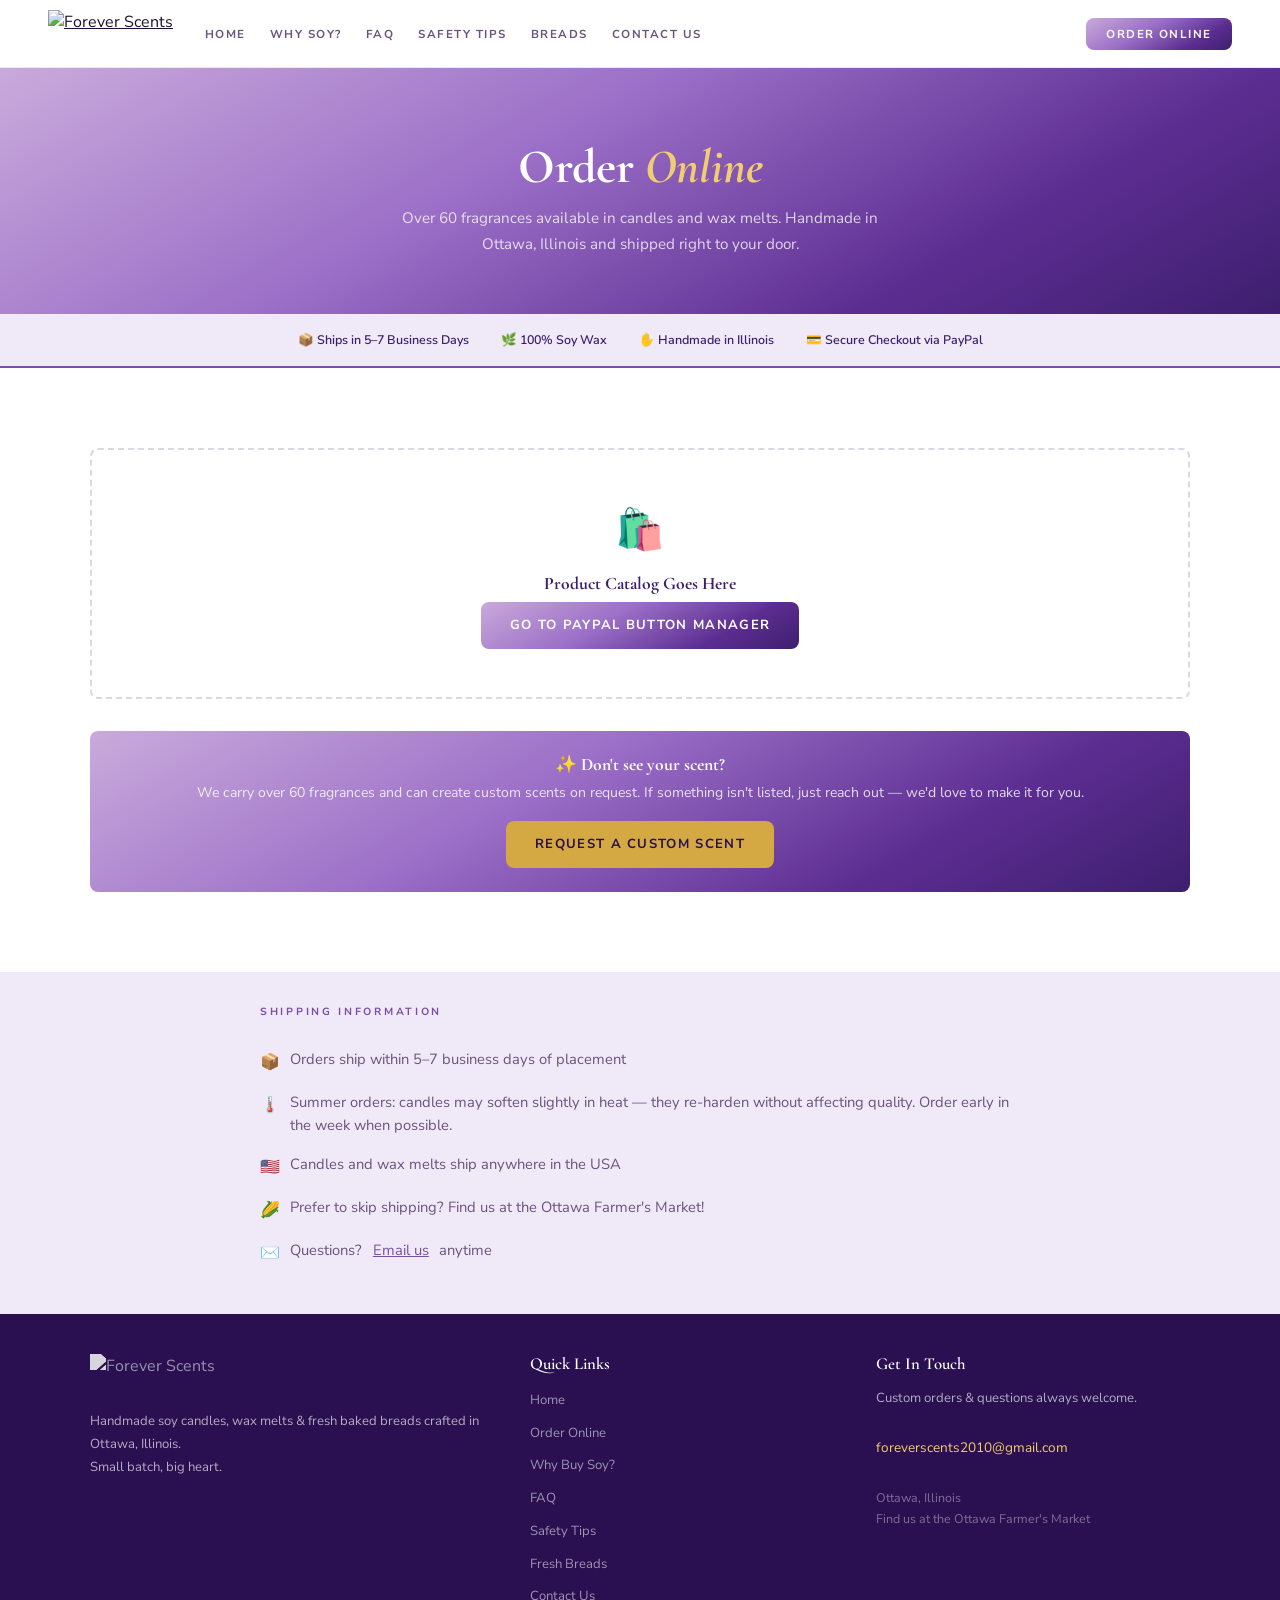
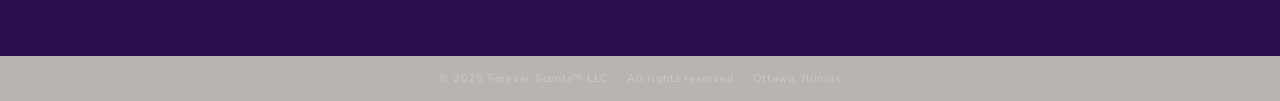
==== order-online.html @ e3c5e1b5 "first commit" ====
<!DOCTYPE html>
<html lang="en">
<head>
  <meta charset="UTF-8">
  <meta name="viewport" content="width=device-width, initial-scale=1.0">
  <meta name="description" content="Order Forever Scents handmade soy candles and wax melts online. Over 60 fragrances available. Ships in 5–7 business days.">
  <title>Order Online – Forever Scents</title>
  <link rel="preconnect" href="https://fonts.googleapis.com">
  <link href="https://fonts.googleapis.com/css2?family=Cormorant+Garamond:ital,wght@0,400;0,600;1,400;1,600&family=Nunito+Sans:wght@300;400;600;700&display=swap" rel="stylesheet">
  <link rel="stylesheet" href="style.css">
  <style>
    .order-info-bar {
      background: var(--pale);
      border-bottom: 2px solid var(--violet);
      padding: 1rem 1.25rem;
      display: flex;
      flex-wrap: wrap;
      gap: 0.75rem 2rem;
      justify-content: center;
      font-size: 0.78rem;
    }
    .order-info-bar .oi {
      display: flex;
      align-items: center;
      gap: 0.4rem;
      color: var(--deep);
      font-weight: 600;
    }

    /* PayPal embed area */
    .paypal-zone {
      background: var(--white);
      border: 2px dashed rgba(61,31,110,0.18);
      border-radius: var(--radius);
      padding: 3rem 1.5rem;
      text-align: center;
      color: var(--muted);
    }
    .paypal-zone .pz-icon { font-size: 2.5rem; margin-bottom: 0.75rem; }
    .paypal-zone h3 {
      font-size: 1.1rem; color: var(--deep);
      margin-bottom: 0.5rem;
    }
    .paypal-zone p { font-size: 0.85rem; line-height: 1.7; max-width: 380px; margin: 0 auto 1.25rem; }

    .custom-note {
      background: var(--grad);
      border-radius: var(--radius);
      padding: 1.5rem;
      color: var(--white);
      text-align: center;
      margin-top: 2rem;
    }
    .custom-note p { color: rgba(255,255,255,0.82); font-size:0.88rem; line-height:1.7; margin-bottom:1rem; }
    .custom-note h3 { color: var(--white); margin-bottom:0.4rem; font-size:1.1rem; }
  </style>
</head>
<body class="page-body">

  <div class="page-hero">
    <h1>Order <em style="color:var(--gold-lt);">Online</em></h1>
    <p>Over 60 fragrances available in candles and wax melts. Handmade in Ottawa, Illinois and shipped right to your door.</p>
  </div>

  <!-- ORDER INFO BAR -->
  <div class="order-info-bar">
    <div class="oi">📦 Ships in 5–7 Business Days</div>
    <div class="oi">🌿 100% Soy Wax</div>
    <div class="oi">✋ Handmade in Illinois</div>
    <div class="oi">💳 Secure Checkout via PayPal</div>
  </div>

  <section class="content-section bg-white">
    <div class="content-inner-wide">

      <!-- ═══════════════════════════════════════════════
           PASTE YOUR PAYPAL PRODUCT CATALOG EMBED BELOW
           ═══════════════════════════════════════════════ -->
      <div class="paypal-zone" id="paypal-catalog">
        <div class="pz-icon">🛍️</div>
        <h3>Product Catalog Goes Here</h3>
        
        <a href="https://www.paypal.com/buttons/" target="_blank" rel="noopener" class="btn btn-purple">Go to PayPal Button Manager</a>
      </div>
      <!-- ═══════════════════════════════════════════════ -->

      <div class="custom-note">
        <h3>✨ Don't see your scent?</h3>
        <p>We carry over 60 fragrances and can create custom scents on request. If something isn't listed, just reach out — we'd love to make it for you.</p>
        <a href="contact-us.html" class="btn btn-gold">Request a Custom Scent</a>
      </div>

    </div>
  </section>

  <!-- SHIPPING INFO -->
  <section class="content-section bg-pale" style="padding-top:2rem; padding-bottom:2.5rem;">
    <div class="content-inner">
      <span class="section-label" style="margin-bottom:1.25rem; display:block;">Shipping Information</span>
      <ul class="checklist">
        <li><span class="ck-icon">📦</span> Orders ship within 5–7 business days of placement</li>
        <li><span class="ck-icon">🌡️</span> Summer orders: candles may soften slightly in heat — they re-harden without affecting quality. Order early in the week when possible.</li>
        <li><span class="ck-icon">🇺🇸</span> Candles and wax melts ship anywhere in the USA</li>
        <li><span class="ck-icon">🌽</span> Prefer to skip shipping? Find us at the Ottawa Farmer's Market!</li>
        <li><span class="ck-icon">✉️</span> Questions? <a href="mailto:foreverscents2010@gmail.com" style="color:var(--violet);">Email us</a> anytime</li>
      </ul>
    </div>
  </section>

  <script src="shared.js"></script>
</body>
</html>
---- style.css ----
/* ── RESET & ROOT ── */
*, *::before, *::after { box-sizing: border-box; margin: 0; padding: 0; }

:root {
  --lavender:    #c9aadb;
  --violet:      #7a4fa3;
  --deep:        #3d1f6e;
  --deeper:      #2a1050;
  --grad:        linear-gradient(150deg, #c9aadb 0%, #9b6fc7 40%, #5c2d91 75%, #3d1f6e 100%);
  --gold:        #d4a843;
  --gold-lt:     #f0cc72;
  --cream:       #fdf9f6;
  --off-white:   #f7f2fb;
  --pale:        #f0eaf8;
  --muted:       #6b537e;
  --text:        #1e1030;
  --white:       #ffffff;
  --radius:      8px;
  --nav-h:       64px;
}

html { scroll-behavior: smooth; font-size: 16px; }

body {
  font-family: 'Nunito Sans', sans-serif;
  font-weight: 400;
  color: var(--text);
  background: var(--cream);
  overflow-x: hidden;
  line-height: 1.6;
}

img { max-width: 100%; display: block; }
a { color: inherit; }

/* ── TYPOGRAPHY ── */
h1, h2, h3, h4 {
  font-family: 'Cormorant Garamond', serif;
  line-height: 1.15;
  color: var(--deep);
}

/* ── BUTTONS ── */
.btn {
  display: inline-block;
  padding: 0.8rem 1.8rem;
  border-radius: var(--radius);
  font-family: 'Nunito Sans', sans-serif;
  font-size: 0.82rem;
  font-weight: 700;
  letter-spacing: 0.1em;
  text-transform: uppercase;
  text-decoration: none;
  cursor: pointer;
  border: none;
  transition: transform 0.15s, opacity 0.15s, background 0.2s;
}
.btn:hover { transform: translateY(-2px); opacity: 0.92; }
.btn:active { transform: translateY(0); }

.btn-gold    { background: var(--gold); color: var(--deeper); }
.btn-gold:hover { background: var(--gold-lt); }

.btn-purple  { background: var(--grad); color: var(--white); }

.btn-outline-purple {
  background: transparent;
  color: var(--deep);
  border: 2px solid var(--violet);
}
.btn-outline-purple:hover { background: var(--pale); }

.btn-outline-white {
  background: transparent;
  color: var(--white);
  border: 2px solid rgba(255,255,255,0.6);
}
.btn-outline-white:hover { background: rgba(255,255,255,0.1); }

/* ── NAV ── */
.site-nav {
  position: fixed;
  top: 0; left: 0; right: 0;
  z-index: 500;
  height: var(--nav-h);
  background: rgba(255,255,255,0.97);
  backdrop-filter: blur(14px);
  border-bottom: 1px solid rgba(61,31,110,0.1);
  display: flex;
  align-items: center;
  justify-content: space-between;
  padding: 0 1.25rem;
}

.nav-logo img {
  height: 42px;
  width: auto;
}

.nav-links {
  display: none;
  list-style: none;
  gap: 1.5rem;
  align-items: center;
  flex: 1;               /* take up remaining space so spacer can push right */
  margin-left: 2rem;
}
.nav-spacer {
  flex: 1;               /* eats all leftover space, pushes Shop button to far right */
}
.nav-links a {
  text-decoration: none;
  color: var(--muted);
  font-size: 0.72rem;
  letter-spacing: 0.13em;
  text-transform: uppercase;
  font-weight: 700;
  white-space: nowrap;
  position: relative;
  padding-bottom: 3px;
  transition: color 0.2s;
}
/* Underline hover effect */
.nav-links a::after {
  content: '';
  position: absolute;
  bottom: -2px; left: 0; right: 0;
  height: 2px;
  background: var(--violet);
  border-radius: 2px;
  transform: scaleX(0);
  transform-origin: left;
  transition: transform 0.2s ease;
}
.nav-links a:hover { color: var(--deep); }
.nav-links a:hover::after { transform: scaleX(1); }

/* Active page indicator */
.nav-links a.active {
  color: var(--deep);
}
.nav-links a.active::after {
  transform: scaleX(1);
  background: var(--deep);
}

/* Shop button — pushed to far right, visually distinct, white text */
.nav-links { position: relative; }
.nav-links .nav-cta {
  margin-left: 1rem;
  padding: 0.5rem 1.25rem;
  color: var(--white) !important;
  background: var(--grad);
  border-radius: var(--radius);
  padding-bottom: 0.5rem; /* override the padding-bottom:3px from base */
}
/* Suppress underline effect on the button */
.nav-links .nav-cta::after { display: none; }
.nav-links .nav-cta:hover { opacity: 0.88; color: var(--white) !important; }
.nav-links .nav-cta.active { color: var(--white) !important; }

.hamburger {
  display: flex;
  flex-direction: column;
  gap: 5px;
  background: none;
  border: none;
  cursor: pointer;
  padding: 6px;
  border-radius: 6px;
}
.hamburger span {
  display: block;
  width: 22px; height: 2px;
  background: var(--deep);
  border-radius: 2px;
  transition: 0.3s;
}

/* Mobile drawer */
.mobile-drawer {
  display: none;
  position: fixed;
  top: var(--nav-h); left: 0; right: 0;
  background: var(--white);
  z-index: 499;
  flex-direction: column;
  border-top: 3px solid var(--violet);
  box-shadow: 0 12px 40px rgba(42,16,80,0.18);
  padding-bottom: 1rem;
}
.mobile-drawer.open { display: flex; }
.mobile-drawer a {
  padding: 0.9rem 1.5rem;
  text-decoration: none;
  color: var(--deep);
  font-size: 0.88rem;
  letter-spacing: 0.08em;
  text-transform: uppercase;
  font-weight: 700;
  border-bottom: 1px solid var(--pale);
  transition: background 0.15s;
}
.mobile-drawer a:hover { background: var(--pale); }
.mobile-drawer .drawer-cta {
  margin: 1rem 1.5rem 0;
  text-align: center;
  border-bottom: none;
  border-radius: var(--radius);
  background: var(--grad);
  color: var(--white) !important;
}

/* ── PAGE WRAPPER ── */
.page-body { padding-top: var(--nav-h); }

/* ── SECTION CHROME ── */
.section-label {
  display: block;
  font-size: 0.65rem;
  letter-spacing: 0.26em;
  text-transform: uppercase;
  font-weight: 700;
  color: var(--violet);
  margin-bottom: 0.5rem;
}
.section-title {
  font-size: clamp(1.8rem, 5vw, 2.6rem);
  color: var(--deep);
  margin-bottom: 1rem;
}
.section-title em { font-style: italic; color: var(--violet); }

.section-center { text-align: center; }

/* ── TRUST STRIP ── */
.trust-strip {
  background: var(--deeper);
  display: flex;
  justify-content: center;
  flex-wrap: wrap;
  gap: 0.75rem 2rem;
  padding: 0.9rem 1.25rem;
}
.trust-strip .ti {
  display: flex;
  align-items: center;
  gap: 0.45rem;
  font-size: 0.68rem;
  letter-spacing: 0.13em;
  text-transform: uppercase;
  font-weight: 700;
  color: rgba(255,255,255,0.82);
}
.ti-dot {
  width: 5px; height: 5px;
  border-radius: 50%;
  background: var(--gold);
  flex-shrink: 0;
}

/* ── INNER PAGE HERO ── */
.page-hero {
  background: var(--grad);
  padding: 3rem 1.25rem 2.5rem;
  text-align: center;
  color: var(--white);
}
.page-hero h1 {
  font-size: clamp(2rem, 6vw, 3rem);
  color: var(--white);
  margin-bottom: 0.6rem;
}
.page-hero p {
  color: rgba(255,255,255,0.78);
  font-size: 0.95rem;
  max-width: 500px;
  margin: 0 auto;
  line-height: 1.75;
}

/* ── CONTENT SECTIONS ── */
.content-section {
  padding: 3rem 1.25rem;
}
.content-section.bg-pale { background: var(--pale); }
.content-section.bg-white { background: var(--white); }
.content-section.bg-cream { background: var(--cream); }

.content-inner {
  max-width: 760px;
  margin: 0 auto;
}
.content-inner-wide {
  max-width: 1100px;
  margin: 0 auto;
}

/* ── FOOTER ── */
.site-footer {
  background: var(--deeper);
  color: rgba(255,255,255,0.65);
  padding: 2.5rem 1.25rem;
}
.footer-grid {
  display: grid;
  grid-template-columns: 1fr;
  gap: 2rem;
  max-width: 1100px;
  margin: 0 auto;
}
.footer-logo img {
  height: 44px;
  width: auto;
  filter: brightness(0) invert(1);
  opacity: 0.82;
  margin-bottom: 0.75rem;
}
.footer-tagline { font-size: 0.82rem; line-height: 1.75; }

.footer-col h4 {
  font-family: 'Cormorant Garamond', serif;
  font-size: 1.05rem;
  color: var(--white);
  font-weight: 600;
  margin-bottom: 0.85rem;
}
.footer-col ul { list-style: none; }
.footer-col ul li { margin-bottom: 0.45rem; }
.footer-col ul a {
  color: rgba(255,255,255,0.55);
  text-decoration: none;
  font-size: 0.82rem;
  transition: color 0.2s;
}
.footer-col ul a:hover { color: var(--gold-lt); }
.footer-col p { font-size: 0.82rem; line-height: 1.75; }
.footer-col a.email-link {
  color: var(--gold-lt);
  text-decoration: none;
  font-size: 0.85rem;
}

.footer-bar {
  background: rgba(0,0,0,0.28);
  text-align: center;
  padding: 0.85rem 1.25rem;
  font-size: 0.68rem;
  color: rgba(255,255,255,0.3);
  letter-spacing: 0.07em;
}

/* ── CARD ── */
.card {
  background: var(--white);
  border: 1px solid rgba(61,31,110,0.09);
  border-radius: var(--radius);
  overflow: hidden;
  transition: transform 0.25s, box-shadow 0.25s;
}
.card:hover {
  transform: translateY(-4px);
  box-shadow: 0 16px 44px rgba(42,16,80,0.13);
}

/* ── GRID HELPERS ── */
.grid-2 { display: grid; grid-template-columns: 1fr; gap: 1.25rem; }
.grid-3 { display: grid; grid-template-columns: 1fr; gap: 1.25rem; }
.grid-4 { display: grid; grid-template-columns: 1fr 1fr; gap: 1rem; }

/* ── ACCORDION ── */
.accordion-item {
  border: 1px solid rgba(61,31,110,0.1);
  border-radius: var(--radius);
  overflow: hidden;
  margin-bottom: 0.75rem;
  background: var(--white);
}
.accordion-btn {
  width: 100%;
  background: none;
  border: none;
  padding: 1.1rem 1.25rem;
  text-align: left;
  font-family: 'Cormorant Garamond', serif;
  font-size: 1.05rem;
  font-weight: 600;
  color: var(--deep);
  cursor: pointer;
  display: flex;
  justify-content: space-between;
  align-items: center;
  gap: 1rem;
}
.accordion-btn .chevron {
  color: var(--violet);
  font-size: 1.1rem;
  transition: transform 0.3s;
  flex-shrink: 0;
}
.accordion-btn[aria-expanded="true"] .chevron { transform: rotate(180deg); }
.accordion-body {
  display: none;
  padding: 0 1.25rem 1.1rem;
  font-size: 0.9rem;
  color: var(--muted);
  line-height: 1.75;
}
.accordion-body.open { display: block; }

/* ── CHECKLIST ── */
.checklist { list-style: none; }
.checklist li {
  display: flex;
  gap: 0.65rem;
  align-items: flex-start;
  padding: 0.45rem 0;
  font-size: 0.92rem;
  color: var(--muted);
  border-bottom: 1px solid var(--pale);
}
.checklist li:last-child { border-bottom: none; }
.checklist .ck-icon {
  color: var(--violet);
  font-size: 1rem;
  margin-top: 2px;
  flex-shrink: 0;
}

/* ── CONTACT FORM ── */
.contact-form { display: flex; flex-direction: column; gap: 1rem; }
.form-group { display: flex; flex-direction: column; gap: 0.35rem; }
.form-group label {
  font-size: 0.75rem;
  letter-spacing: 0.1em;
  text-transform: uppercase;
  font-weight: 700;
  color: var(--deep);
}
.form-group input,
.form-group textarea,
.form-group select {
  padding: 0.8rem 1rem;
  border: 1.5px solid rgba(61,31,110,0.18);
  border-radius: var(--radius);
  font-family: 'Nunito Sans', sans-serif;
  font-size: 0.92rem;
  color: var(--text);
  background: var(--white);
  transition: border-color 0.2s;
  -webkit-appearance: none;
}
.form-group input:focus,
.form-group textarea:focus,
.form-group select:focus {
  outline: none;
  border-color: var(--violet);
}
.form-group textarea { resize: vertical; min-height: 120px; }

/* ── ANIMATIONS ── */
@keyframes fadeUp {
  from { opacity: 0; transform: translateY(18px); }
  to   { opacity: 1; transform: translateY(0); }
}
.fade-up { animation: fadeUp 0.6s ease both; }

/* ── DESKTOP BREAKPOINT ── */
@media (min-width: 768px) {
  :root { --nav-h: 68px; }

  .site-nav { padding: 0 3rem; }
  .nav-logo img { height: 48px; }
  .nav-links { display: flex; }
  .hamburger { display: none; }

  .grid-2 { grid-template-columns: 1fr 1fr; }
  .grid-3 { grid-template-columns: repeat(3, 1fr); }
  .grid-4 { grid-template-columns: repeat(4, 1fr); }

  .footer-grid { grid-template-columns: 1.3fr 1fr 1fr; }

  .content-section { padding: 5rem 3rem; }
  .page-hero { padding: 4.5rem 3rem 3.5rem; }
}
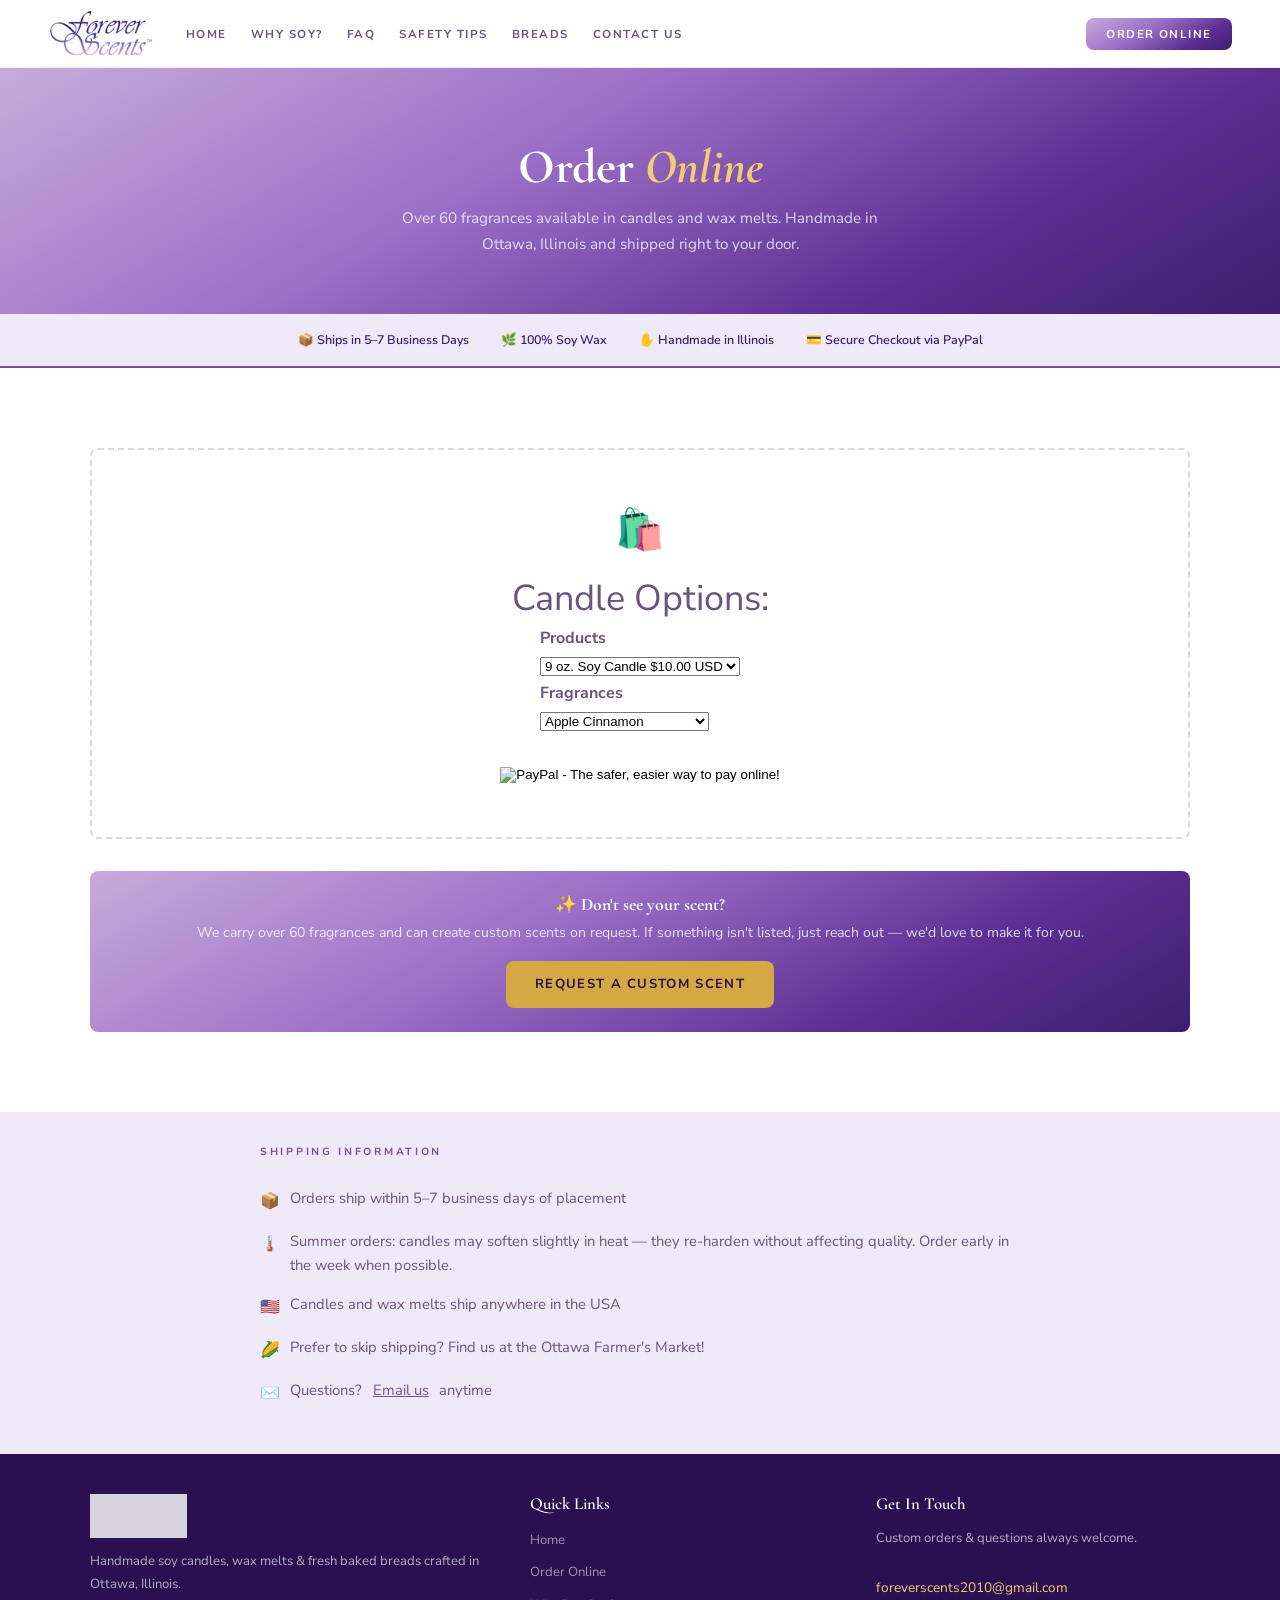
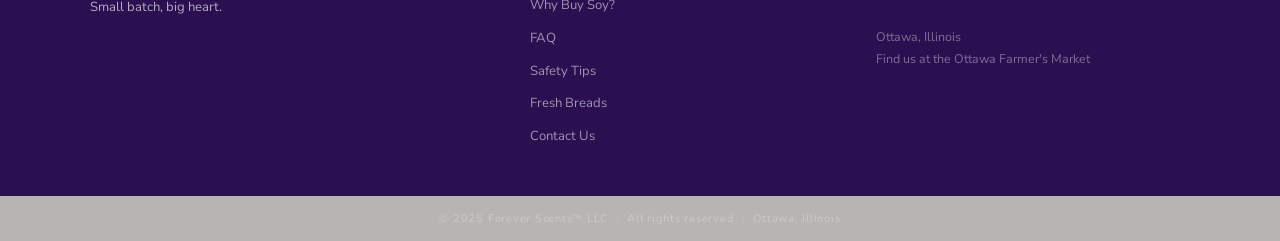
==== commit 5d59fa8e: "centered hero img added paypal links" ====
--- a/order-online.html
+++ b/order-online.html
@@ -78,9 +78,114 @@
            ═══════════════════════════════════════════════ -->
       <div class="paypal-zone" id="paypal-catalog">
         <div class="pz-icon">🛍️</div>
-        <h3>Product Catalog Goes Here</h3>
-        
-        <a href="https://www.paypal.com/buttons/" target="_blank" rel="noopener" class="btn btn-purple">Go to PayPal Button Manager</a>
+          
+	
+	
+	<div style="text-align:center ; font-size:20px ; line-height:50px">  
+	
+	
+	
+
+	</div>
+	
+<div style="text-align:center ; font-size:36px ; line-height:50px">Candle Options:</div>
+<div class="" align="center" style="text-align:center">
+  
+<form target="paypal" action="https://www.paypal.com/cgi-bin/webscr" method="post">
+<input type="hidden" name="cmd" value="_cart">
+<input type="hidden" name="business" value="YEFEKXVARTFKU">
+<input type="hidden" name="lc" value="US">
+<input type="hidden" name="item_name" value="Forever Scents - Handmade Soy Products">
+<input type="hidden" name="button_subtype" value="products">
+<input type="hidden" name="no_note" value="0">
+<input type="hidden" name="cn" value="Add special instructions to the seller:">
+<input type="hidden" name="no_shipping" value="2">
+<input type="hidden" name="currency_code" value="USD">
+<input type="hidden" name="weight_unit" value="lbs">
+<input type="hidden" name="add" value="1">
+<input type="hidden" name="bn" value="PP-ShopCartBF:btn_cart_LG.gif:NonHosted">
+<div align="center">
+<table align="center">
+<tbody><tr><td><input type="hidden" name="on0" value="Products">
+  <strong>Products</strong></td></tr><tr><td><select name="os0">
+	<option value="9 oz. Soy Candle">9 oz. Soy Candle $10.00 USD</option>
+	<option value="Wax Melt">Wax Melt $8.00 USD</option>
+</select> </td></tr>
+<tr><td><input type="hidden" name="on1" value="Fragrances">
+  <strong>Fragrances</strong></td></tr><tr><td><select name="os1">
+	
+
+<option value="Apple Cinnamon">Apple Cinnamon </option>
+<option value="Apple Hot Baked Pie">Apple Hot Baked Pie </option>
+<option value="Banana Nut Bread">Banana Nut Bread </option>
+<option value="Blue Spruce">Blue Spruce </option>
+<option value="Blueberry Cobbler">Blueberry Cobbler </option>
+<option value="Brandied Pear">Brandied Pear </option>
+<option value="Caramel Apple">Caramel Apple </option>
+<option value="Chocolate Fudge">Chocolate Fudge </option>
+<option value="Christmas Hearth">Christmas Hearth </option>
+<option value="Christmas Tree">Christmas Tree </option>
+<option value="Cinnamon Stick">Cinnamon Stick </option>
+<option value="Clean Cotton">Clean Cotton </option>
+<option value="Cotton Candy">Cotton Candy </option>
+<option value="Cotton Tree">Cotton Tree </option>
+<option value="Cucumber Melon">Cucumber Melon </option>
+<option value="Eucalyptus">Eucalyptus </option>
+<option value="Fresh Coffee">Fresh Coffee </option>
+<option value="Gardenia">Gardenia </option>
+<option value="Golden Rose">Golden Rose </option>
+<option value="Honeysuckle">Honeysuckle </option>
+<option value="Jamaica Me Crazy">Jamaica Me Crazy </option>
+<option value="Lavender">Lavender </option>
+<option value="Lemon Chiffon">Lemon Chiffon </option>
+<option value="Lemon Verbena">Lemon Verbena </option>
+<option value="Lilac">Lilac </option>
+<option value="Lily of the Valley">Lily of the Valley </option>
+<option value="Love Spell">Love Spell </option>
+<option value="Macintosh Apple">Macintosh Apple </option>
+<option value="Mango Papaya">Mango Papaya </option>
+<option value="Merry Mistletoe">Merry Mistletoe </option>
+<option value="Moonlight Path">Moonlight Path </option>
+<option value="Mulled Cider">Mulled Cider </option>
+<option value="Orange and Chili Pepper">Orange and Chili Pepper </option>
+<option value="Patchouli">Patchouli </option>
+<option value="Peach">Peach </option>
+<option value="Peach Nectar">Peach Nectar </option>
+<option value="Pecan Pie">Pecan Pie </option>
+<option value="Peppermint">Peppermint </option>
+<option value="Pineapple Sage">Pineapple Sage </option>
+<option value="Pink Grapefruit">Pink Grapefruit </option>
+<option value="Plumeria">Plumeria </option>
+<option value="Pomegranate">Pomegranate </option>
+<option value="Pumpkin Soufflé">Pumpkin Soufflé </option>
+<option value="Sea Mist">Sea Mist </option>
+<option value="Spearmint">Spearmint </option>
+<option value="Strawberry">Strawberry </option>
+<option value="Sun Ripened Raspberry">Sun Ripened Raspberry </option>
+<option value="Sweet Pea">Sweet Pea </option>
+<option value="Very Vanilla">Very Vanilla </option>
+<option value="Watermelon">Watermelon </option>
+</select> </td></tr>
+</tbody></table>
+<br>
+</div>
+<input type="hidden" name="currency_code" value="USD">
+<input type="hidden" name="option_select0" value="9 oz. Soy Candle">
+<input type="hidden" name="option_amount0" value="10.00">
+<input type="hidden" name="option_select1" value="Wax Melt">
+<input type="hidden" name="option_amount1" value="8.00">
+<input type="hidden" name="option_index" value="0">
+<input type="image" src="https://www.paypalobjects.com/en_US/i/btn/btn_cart_LG.gif" border="0" name="submit" alt="PayPal - The safer, easier way to pay online!">
+<img alt="" border="0" src="https://www.paypalobjects.com/en_US/i/scr/pixel.gif" width="1" height="1" nfx0lx3g3="">
+</form>
+
+  
+</div>
+
+
+	
+
+	
       </div>
       <!-- ═══════════════════════════════════════════════ -->
 
